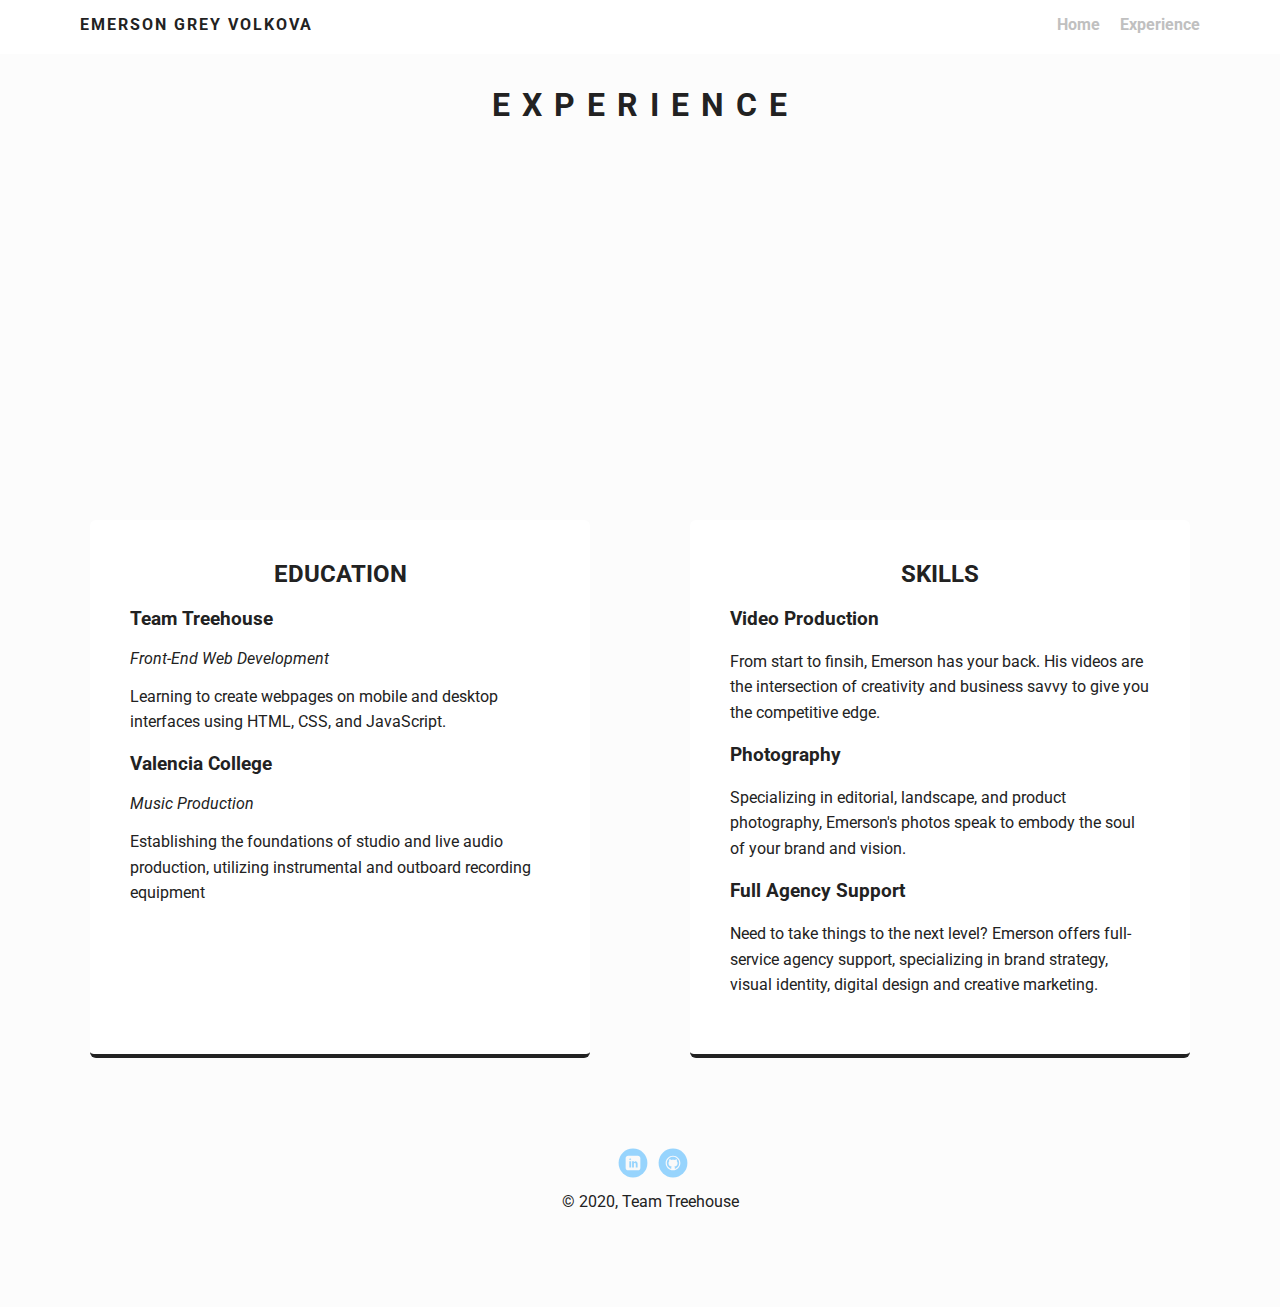
==== experience.html @ c17b6e4f "Update" ====
<!doctype html>
<html lang="en">
<head>
  <meta charset="utf-8">
  <title>Emerson Grey's Profile</title>
  <meta name="viewport" content="width=device-width, initial-scale=1.0">
  <link rel="stylesheet" href="styles.css">
  <link href="https://fonts.googleapis.com/css?family=Muli%7CRoboto:400,300,500,700,900" rel="stylesheet"></head>
  <body>

    <div class="main-nav">
        <ul class="nav">
          <li class="name">Emerson Grey Volkova</li>
          <li><a href="index.html">Home</a></li>
          <li><a href="experience.html">Experience</a></li>
        </ul>
    </div>

    <header>
        <h1 class="name">e&nbsp;x&nbsp;p&nbsp;e&nbsp;r&nbsp;i&nbsp;e&nbsp;n&nbsp;c&nbsp;e</h1>
    </header>

    <main class="flex">
      <div class="card">
        <h2>Education</h2>
        <h3>Team Treehouse</h3>
        <em>Front-End Web Development</em>
        <p>Learning to create webpages on mobile and desktop interfaces using HTML, CSS, and JavaScript.</p>
        <h3>Valencia College</h3>
        <em>Music Production</em> 
        <p>Establishing the foundations of studio and live audio production, utilizing instrumental and outboard recording equipment</p>
        </p>
      </div> 

      <div class="card">
        <h2>Skills</h2>
        <h3>Video Production</h3>
        <p>From start to finsih, Emerson has your back. His videos are the intersection of creativity and business savvy to
            give you the competitive edge.</p>
        <h3>Photography</h3>
        <p>Specializing in editorial, landscape, and product photography, 
            Emerson's photos speak to embody the soul of your brand and vision.</p>
        <h3>Full Agency Support</h3>
        <p>Need to take things to the next level? Emerson offers full-service agency support, specializing in brand strategy, 
            visual identity, digital design and creative marketing.</p>
      </div> 

    </main>
    <footer>
      <ul>
        <li><a href="https://www.linkedin.com/in/emersonvolkova/" class="social linkedin">LinkedIn</a></li>
        <li><a href="https://github.com/emersonvolkova" class="social github">Github</a></li>
      </ul>
      <p class="copyright">&copy; 2020, Team Treehouse</p>
    </footer>
  </body>
  </html>
---- styles.css ----
/* Global Layout Set-up */
* { 
  box-sizing: border-box;
}
  
body {
  margin: 0;
  padding: 0;
  text-align: center;
  font-family: 'Roboto', sans-serif;
  color: #222;
  background: #fcfcfc;
}
/* Link Styles */

a {
  text-decoration: none;
  color: #999;
}
a:hover {
  color: #eb422a;
}

/* Section Styles */

.main-nav {
  width: 100%;
  background: white;
  min-height: 30px;
  padding: 10px;
  position: fixed;
  text-align: center;
}
.nav {
  display: flex;
  justify-content: space-around;
  font-weight: 700;
  list-style-type: none;
  margin: 0 auto;
  padding: 0;
}

.nav .name {
    display: block;
    margin-right: auto;
    color: #222;
}
.nav li {
  padding: 5px 10px 10px 10px;
}
.nav a {
  transition: all .5s;
  color: #C0C0C0;
}
.nav a:hover {
  color: #000;
}
.name {
  text-transform: uppercase;
  letter-spacing: 2px;
}

header {
  text-align: center;
  background: url('images/background-img.jpg') no-repeat -15px center ;
  background-size: cover;
  overflow: hidden;
  padding-top: 60px;
}
header {
  line-height: 1.5;
}
header .profile-image {
  margin-top: 50px;
  width: 150px;
  height: 150px;
  border-radius: 50%;
  border: 1px solid #222;
  transition: all .5s;
}
header .profile-image:hover {
  transform: scale(1.05);
}

h2 {
  text-transform: uppercase;
  text-align: center;
}
.tag {
  background-color: #222;
  color: #fff;
  padding: 10px;
  border-radius: 5px;
  display: table;
  margin: 10px auto;
} 
.location {
  background-color: #222;
  color: #fff;
}
.card {
  margin: 30px;
  padding: 20px 40px 40px;
  max-width: 500px;
  text-align: left;
  background: #fff;
  border-bottom: 4px solid #222;
  border-radius: 6px;
  transition: all .5s;
}
.card:hover {
  border-color: #eb422a;
}

ul.skills {
  padding: 0;
  text-align: center;
}

.skills li {
  border-radius: 6px;
  display: inline-block;
  background: #000;
  color: white;
  padding: 5px 10px;
  margin: 2px;
}

.skills li:nth-child(odd) {
  background: #eb422a;
}

footer {
  width: 100%;
  min-height: 30px;
  padding: 20px 0 40px 20px;
}

footer .copyright {
  top: -8px;
  font-size: .75em;
}

footer ul {
  list-style-type: none;
  margin: 0;
  padding: 0;
}

footer ul li {
  display: inline-block;
}

a.social {
  display: inline-block;
  text-indent: -9999px;
  margin-left: 5px;
  width: 30px;
  height: 30px;
  background-size: 30px 30px;
  opacity: .4;
  transition: all .5s;
}
a.linkedin {
  background-image: url(images/linkedin.svg);
}
a.github {
  background-image: url(images/github.svg);
}
a.social:hover {
  opacity: 1;
}
.clearfix {
  clear: both;
}

/* Styles for larger screens */
@media screen and (min-width: 720px) {
  
  .flex {
      display: -ms-flexbox;      /* TWEENER - IE 10 */
      display: flex; 
      max-width: 1200px;
      -ms-flex-pack: distribute;
      justify-content: space-around;
      margin: 0 auto;
  }

  header {
    min-height: 470px;
  }

  .nav {
    max-width: 1200px;
    padding: 0 30px;
  }


  main {
    padding-top: 20px;
  }

  main p {
    line-height: 1.6em;
  }

  footer {
    font-size: 1.3em;
    max-width: 1200px;
    margin: 40px auto;
  }

}
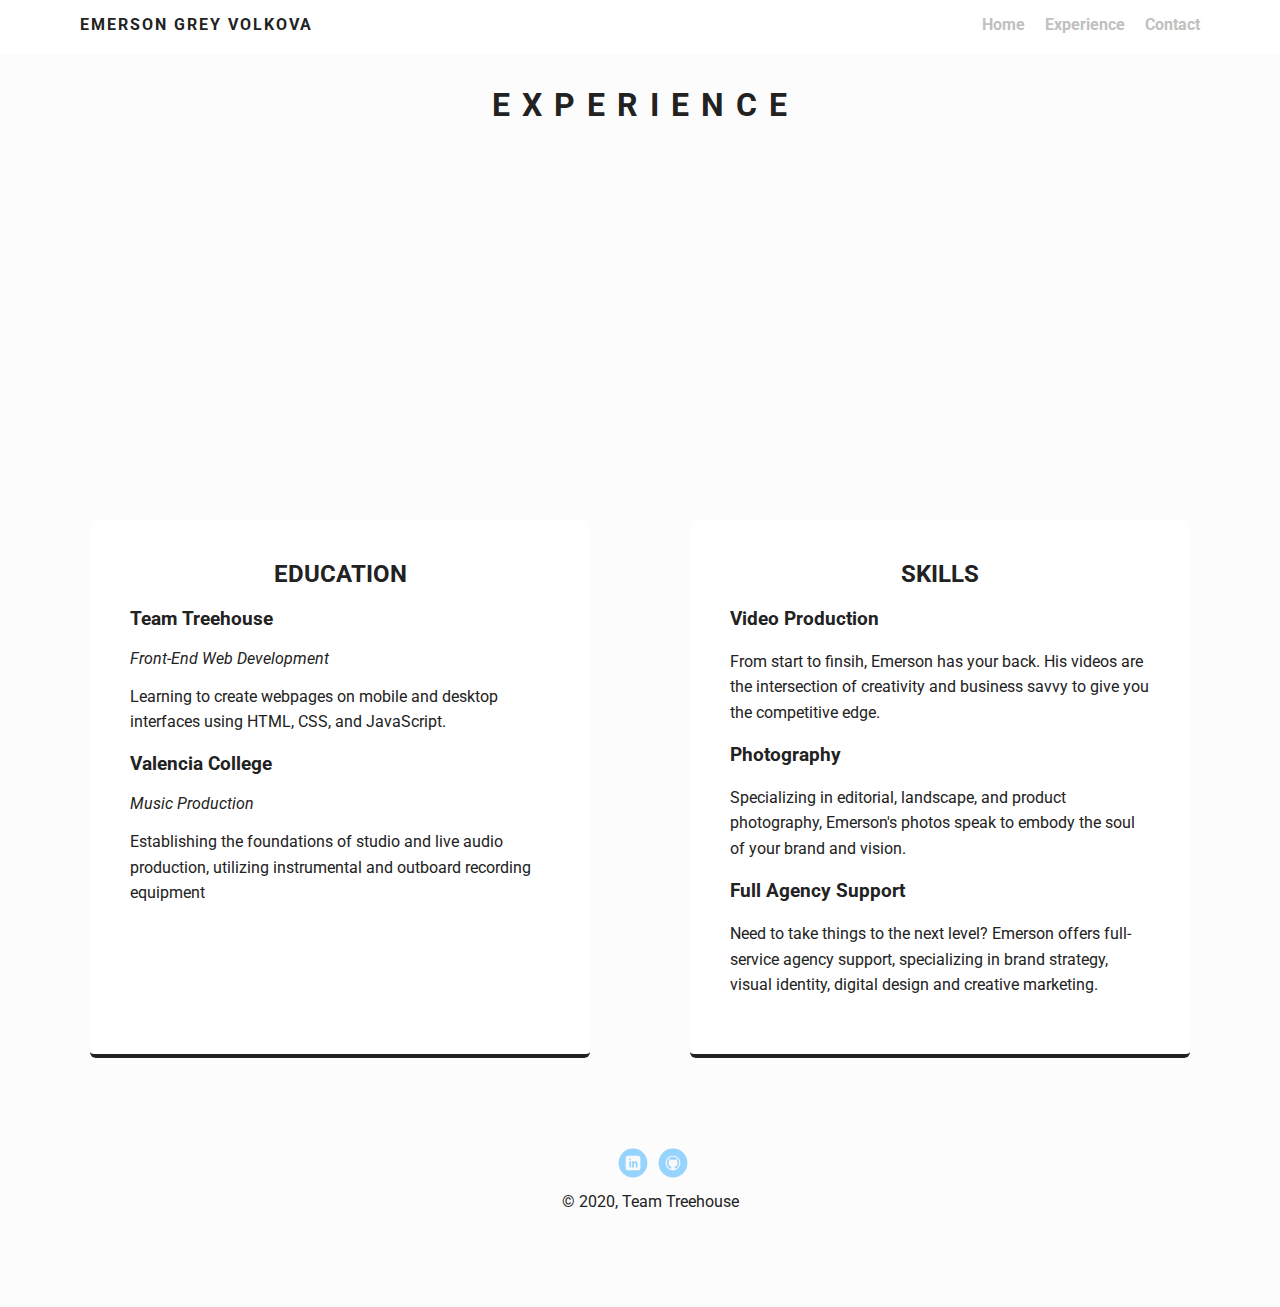
==== commit b17e9b9b: "For the win" ====
--- a/experience.html
+++ b/experience.html
@@ -8,20 +8,21 @@
   <link href="https://fonts.googleapis.com/css?family=Muli%7CRoboto:400,300,500,700,900" rel="stylesheet"></head>
   <body>
 
-    <div class="main-nav">
-        <ul class="nav">
-          <li class="name">Emerson Grey Volkova</li>
-          <li><a href="index.html">Home</a></li>
-          <li><a href="experience.html">Experience</a></li>
-        </ul>
-    </div>
+    <nav class="main-nav">
+      <ul class="nav">
+        <li class="name">Emerson Grey Volkova</li>
+        <li><a href="index.html">Home</a></li>
+        <li><a href="experience.html">Experience</a></li>
+        <li><a href="contact.html">Contact</a></li>
+      </ul>
+    </nav>
 
     <header>
         <h1 class="name">e&nbsp;x&nbsp;p&nbsp;e&nbsp;r&nbsp;i&nbsp;e&nbsp;n&nbsp;c&nbsp;e</h1>
     </header>
 
     <main class="flex">
-      <div class="card">
+      <section class="card">
         <h2>Education</h2>
         <h3>Team Treehouse</h3>
         <em>Front-End Web Development</em>
@@ -29,10 +30,9 @@
         <h3>Valencia College</h3>
         <em>Music Production</em> 
         <p>Establishing the foundations of studio and live audio production, utilizing instrumental and outboard recording equipment</p>
-        </p>
-      </div> 
+      </section> 
 
-      <div class="card">
+      <section class="card">
         <h2>Skills</h2>
         <h3>Video Production</h3>
         <p>From start to finsih, Emerson has your back. His videos are the intersection of creativity and business savvy to
@@ -43,7 +43,7 @@
         <h3>Full Agency Support</h3>
         <p>Need to take things to the next level? Emerson offers full-service agency support, specializing in brand strategy, 
             visual identity, digital design and creative marketing.</p>
-      </div> 
+      </section> 
 
     </main>
     <footer>
--- a/styles.css
+++ b/styles.css
@@ -173,6 +173,10 @@
 .clearfix {
   clear: both;
 }
+.resize {
+  width: 100%;
+  height: auto;
+}
 
 /* Styles for larger screens */
 @media screen and (min-width: 720px) {
